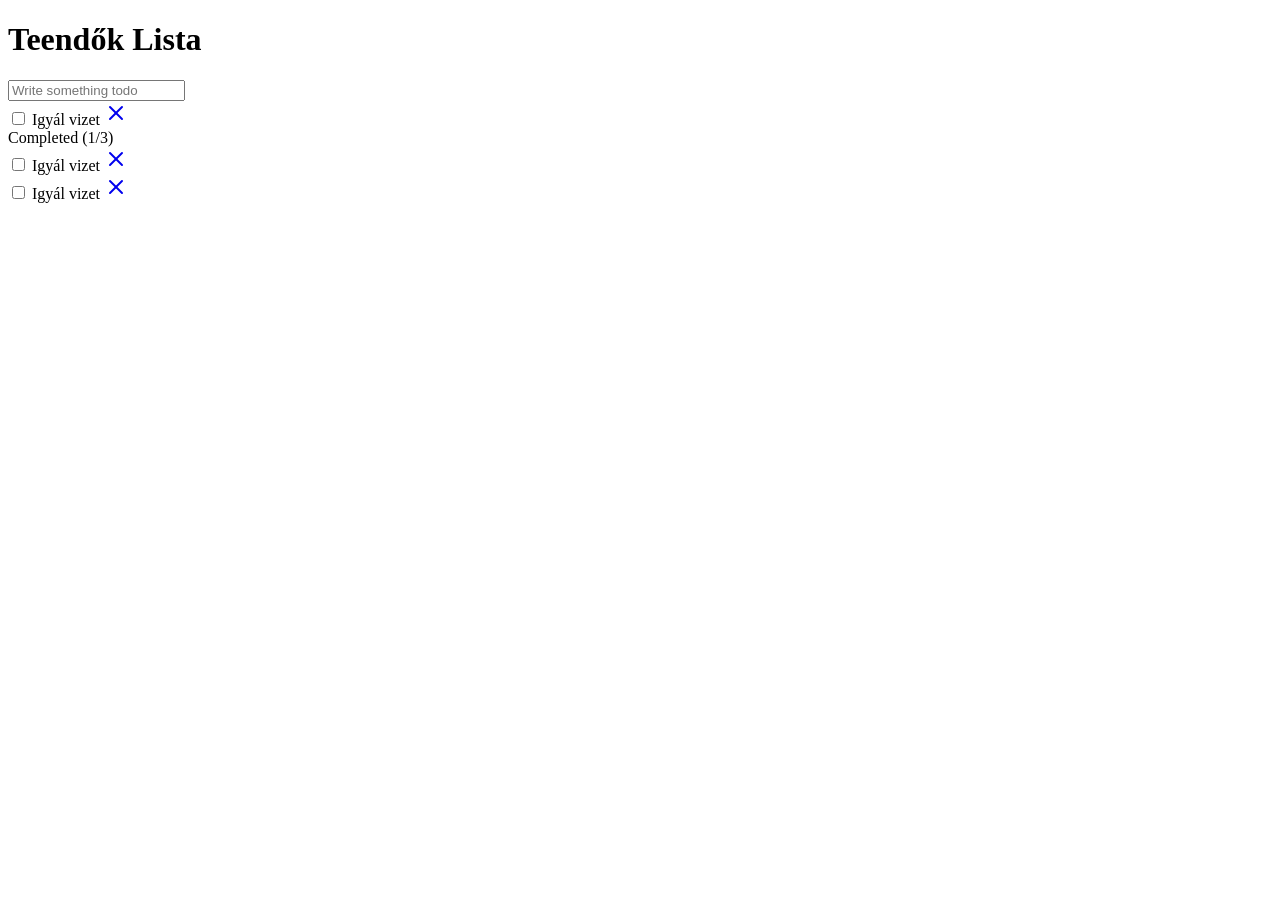
==== todolist/todolist.html @ 35d209ea "Add files via upload" ====
<!DOCTYPE html>
<html lang="hu">
<head>
    <meta charset="UTF-8">
    <meta name="viewport" content="width=device-width, initial-scale=1.0">
    <title>Teendők</title>
    <link rel="stylesheet" href="todoliststyle.css">
</head>
<body>
    <div class="app">
        <h1>Teendők Lista</h1>
        <input type="text" class="todo-input" placeholder="Write something todo">
        <div class="todos">
            <div class="uncompleted-todos">
                <div class="todo-item">
                    <span>
                        <input type="checkbox"> Igyál vizet
                    </span>
                    <a href="#">
                        <svg xmlns="http://www.w3.org/2000/svg" class="icon icon-tabler icon-tabler-x" width="24" height="24" viewBox="0 0 24 24" stroke-width="2" stroke="currentColor" fill="none" stroke-linecap="round" stroke-linejoin="round">
                            <path stroke="none" d="M0 0h24v24H0z" fill="none"></path>
                            <path d="M18 6l-12 12"></path>
                            <path d="M6 6l12 12"></path>
                         </svg>
                    </a>
                </div>
            </div>
            <div class="completed-todos">
                <div class="completed-title">Completed (1/3)</div>

                <div class="todo-item">
                    <span>
                        <input type="checkbox"> Igyál vizet
                    </span>
                    <a href="#">
                        <svg xmlns="http://www.w3.org/2000/svg" class="icon icon-tabler icon-tabler-x" width="24" height="24" viewBox="0 0 24 24" stroke-width="2" stroke="currentColor" fill="none" stroke-linecap="round" stroke-linejoin="round">
                            <path stroke="none" d="M0 0h24v24H0z" fill="none"></path>
                            <path d="M18 6l-12 12"></path>
                            <path d="M6 6l12 12"></path>
                         </svg>
                    </a>
                </div>
            </div>

            <div class="todo-item">
                <span>
                    <input type="checkbox"> Igyál vizet
                </span>
                <a href="#">
                    <svg xmlns="http://www.w3.org/2000/svg" class="icon icon-tabler icon-tabler-x" width="24" height="24" viewBox="0 0 24 24" stroke-width="2" stroke="currentColor" fill="none" stroke-linecap="round" stroke-linejoin="round">
                        <path stroke="none" d="M0 0h24v24H0z" fill="none"></path>
                        <path d="M18 6l-12 12"></path>
                        <path d="M6 6l12 12"></path>
                     </svg>
                </a>
            </div>
        </div>
        </div>
    </div>
    <script src="todo.js"></script>
</body>
</html>
---- todolist/todoliststyle.css ----
@import url('https://fonts.googleapis.com/css2?family=Roboto:wght@300&display=swap');

:root {
    --radius: 15px;
    --app-width: 600px;
}

* {
    box-sizing: border-box;
}
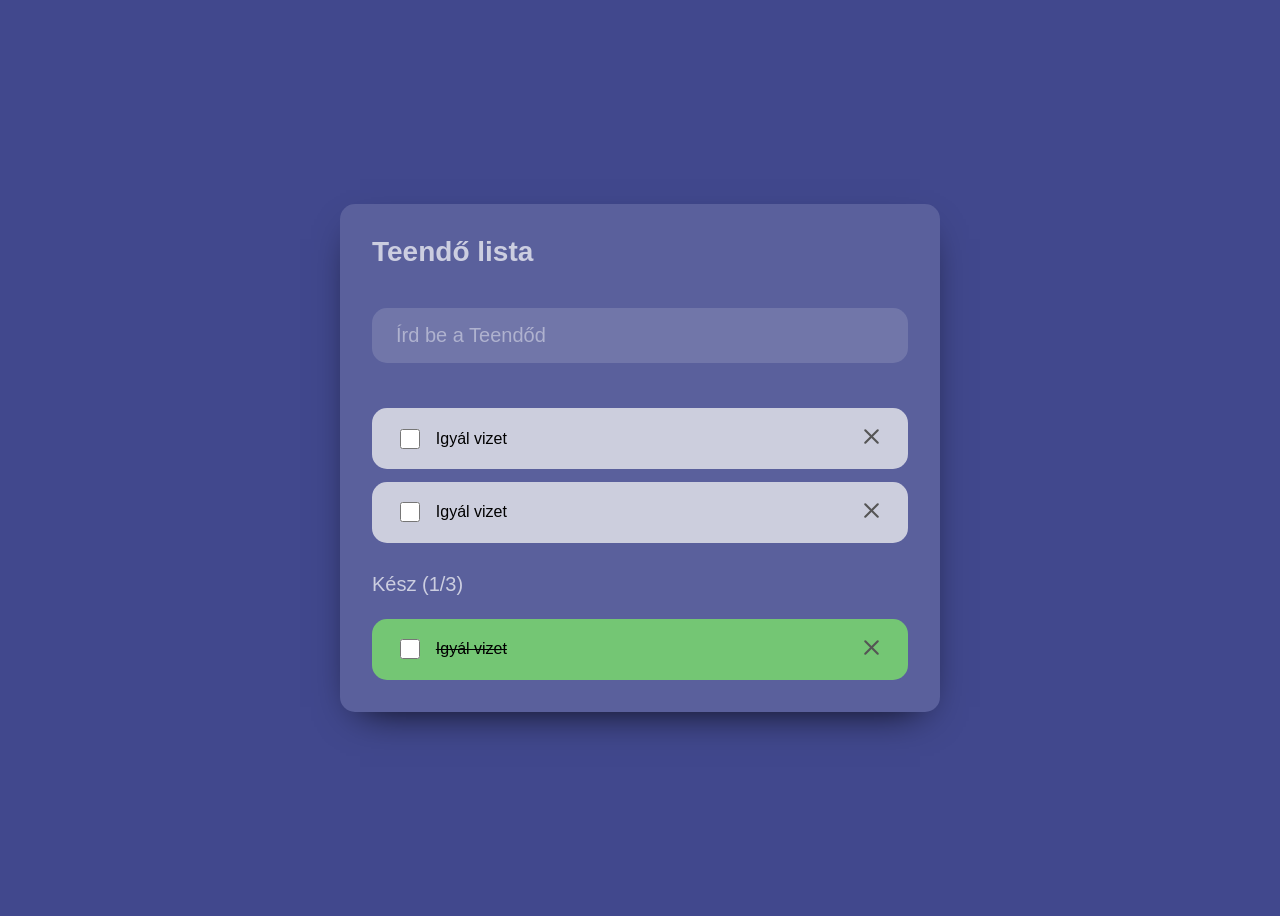
==== commit 1a6539f1: "Add files via upload video 9:58" ====
--- a/todolist/todolist.html
+++ b/todolist/todolist.html
@@ -1,62 +1,70 @@
 <!DOCTYPE html>
-<html lang="hu">
+<html lang="en">
+
 <head>
     <meta charset="UTF-8">
     <meta name="viewport" content="width=device-width, initial-scale=1.0">
     <title>Teendők</title>
     <link rel="stylesheet" href="todoliststyle.css">
 </head>
+
 <body>
     <div class="app">
-        <h1>Teendők Lista</h1>
-        <input type="text" class="todo-input" placeholder="Write something todo">
+        <h1>Teendő lista</h1>
+        <input type="text" class="todo-input" placeholder="Írd be a Teendőd">
         <div class="todos">
-            <div class="uncompleted-todos">
-                <div class="todo-item">
-                    <span>
-                        <input type="checkbox"> Igyál vizet
-                    </span>
-                    <a href="#">
-                        <svg xmlns="http://www.w3.org/2000/svg" class="icon icon-tabler icon-tabler-x" width="24" height="24" viewBox="0 0 24 24" stroke-width="2" stroke="currentColor" fill="none" stroke-linecap="round" stroke-linejoin="round">
-                            <path stroke="none" d="M0 0h24v24H0z" fill="none"></path>
-                            <path d="M18 6l-12 12"></path>
-                            <path d="M6 6l12 12"></path>
-                         </svg>
-                    </a>
-                </div>
+            <div class="uncompleted-todos"></div>
+            <div class="todo-item">
+                <span>
+                    <input type="checkbox"> Igyál vizet
+                </span>
+                <a href="#">
+                    <svg xmlns="http://www.w3.org/2000/svg" class="icon icon-tabler icon-tabler-x" width="24"
+                        height="24" viewBox="0 0 24 24" stroke-width="2" stroke="currentColor" fill="none"
+                        stroke-linecap="round" stroke-linejoin="round">
+                        <path stroke="none" d="M0 0h24v24H0z" fill="none"></path>
+                        <path d="M18 6l-12 12"></path>
+                        <path d="M6 6l12 12"></path>
+                    </svg>
+                </a>
+                
             </div>
-            <div class="completed-todos">
-                <div class="completed-title">Completed (1/3)</div>
-
-                <div class="todo-item">
-                    <span>
-                        <input type="checkbox"> Igyál vizet
-                    </span>
-                    <a href="#">
-                        <svg xmlns="http://www.w3.org/2000/svg" class="icon icon-tabler icon-tabler-x" width="24" height="24" viewBox="0 0 24 24" stroke-width="2" stroke="currentColor" fill="none" stroke-linecap="round" stroke-linejoin="round">
-                            <path stroke="none" d="M0 0h24v24H0z" fill="none"></path>
-                            <path d="M18 6l-12 12"></path>
-                            <path d="M6 6l12 12"></path>
-                         </svg>
-                    </a>
-                </div>
+            <div class="todo-item">
+                <span>
+                    <input type="checkbox"> Igyál vizet
+                </span>
+                <a href="#">
+                    <svg xmlns="http://www.w3.org/2000/svg" class="icon icon-tabler icon-tabler-x" width="24"
+                        height="24" viewBox="0 0 24 24" stroke-width="2" stroke="currentColor" fill="none"
+                        stroke-linecap="round" stroke-linejoin="round">
+                        <path stroke="none" d="M0 0h24v24H0z" fill="none"></path>
+                        <path d="M18 6l-12 12"></path>
+                        <path d="M6 6l12 12"></path>
+                    </svg>
+                </a>
+                
             </div>
+        </div>
+        <div class="completed-todos">
+            <div class="completed-title">Kész (1/3)</div>
 
             <div class="todo-item">
                 <span>
                     <input type="checkbox"> Igyál vizet
                 </span>
                 <a href="#">
-                    <svg xmlns="http://www.w3.org/2000/svg" class="icon icon-tabler icon-tabler-x" width="24" height="24" viewBox="0 0 24 24" stroke-width="2" stroke="currentColor" fill="none" stroke-linecap="round" stroke-linejoin="round">
+                    <svg xmlns="http://www.w3.org/2000/svg" class="icon icon-tabler icon-tabler-x" width="24"
+                        height="24" viewBox="0 0 24 24" stroke-width="2" stroke="currentColor" fill="none"
+                        stroke-linecap="round" stroke-linejoin="round">
                         <path stroke="none" d="M0 0h24v24H0z" fill="none"></path>
                         <path d="M18 6l-12 12"></path>
                         <path d="M6 6l12 12"></path>
-                     </svg>
+                    </svg>
                 </a>
             </div>
-        </div>
         </div>
     </div>
     <script src="todo.js"></script>
 </body>
+
 </html>
--- a/todolist/todoliststyle.css
+++ b/todolist/todoliststyle.css
@@ -1,11 +1,100 @@
-@import url('https://fonts.googleapis.com/css2?family=Roboto:wght@300&display=swap');
+@import url('https://fonts.googleapis.com/css2?family=Roboto:wght@100&display=swap');
 
 :root {
     --radius: 15px;
     --app-width: 600px;
 }
 
-* {
+*{
     box-sizing: border-box;
 }
 
+body {
+    font-family: "Poppins", sans-serif;
+    display: flex;
+    align-items: center;
+    justify-content: center;
+    min-height: 100vh;
+    background-color: rgb(65, 72, 141);
+}
+
+.app {
+    color: #ffffffb0;
+    background-color: #ffffff21;
+    width:var(--app-width);
+    border-radius: var(--radius);
+    padding:2rem;
+    box-shadow: 0 15px 40px -20px black;
+}
+
+.app h1 {
+    margin-top: 0;
+    margin-bottom: 40px;
+    font-size: 28px;
+}
+
+.todo-input{
+    width: 100%;
+    margin-bottom: 2rem;
+    border: none;
+    border-radius: var(--radius);
+    padding: 1rem 1.5rem;
+    font-size: 20px;
+    background-color: #f4f4f425;
+    color: white;
+}
+
+.todo-input::placeholder {
+    color: #ffffff70;
+}
+
+.todos,
+.completed-todos,
+.uncompleted-todos {
+    display: flex;
+    flex-direction: column;
+    gap: .8rem;
+}
+
+.todo-item {
+    background-color: #f4f4f4bd;
+    padding: 1rem 1.5rem;
+    border-radius: var(--radius);
+    display: flex;
+    justify-content: space-between;
+    align-items: center;
+    color: black;
+}
+
+.todo-item span {
+    display: flex;
+    align-items: center;
+    gap: .8rem;
+}
+
+.todo-item input[type=checkbox] {
+    width: 20px;
+    height: 20px;
+    accent-color: lime;
+}
+
+.todo-item a{
+    color: #555555;
+}
+
+.todo-item a svg{
+    width: 25px;
+    height: 25px;
+    pointer-events: none;
+}
+
+.completed-todos .todo-item {
+    background-color: #74c674;
+    text-decoration: line-through;
+}
+
+.completed-title {
+    font-size: 20px;
+    margin-top: 30px;
+    margin-bottom: 10px;
+}
